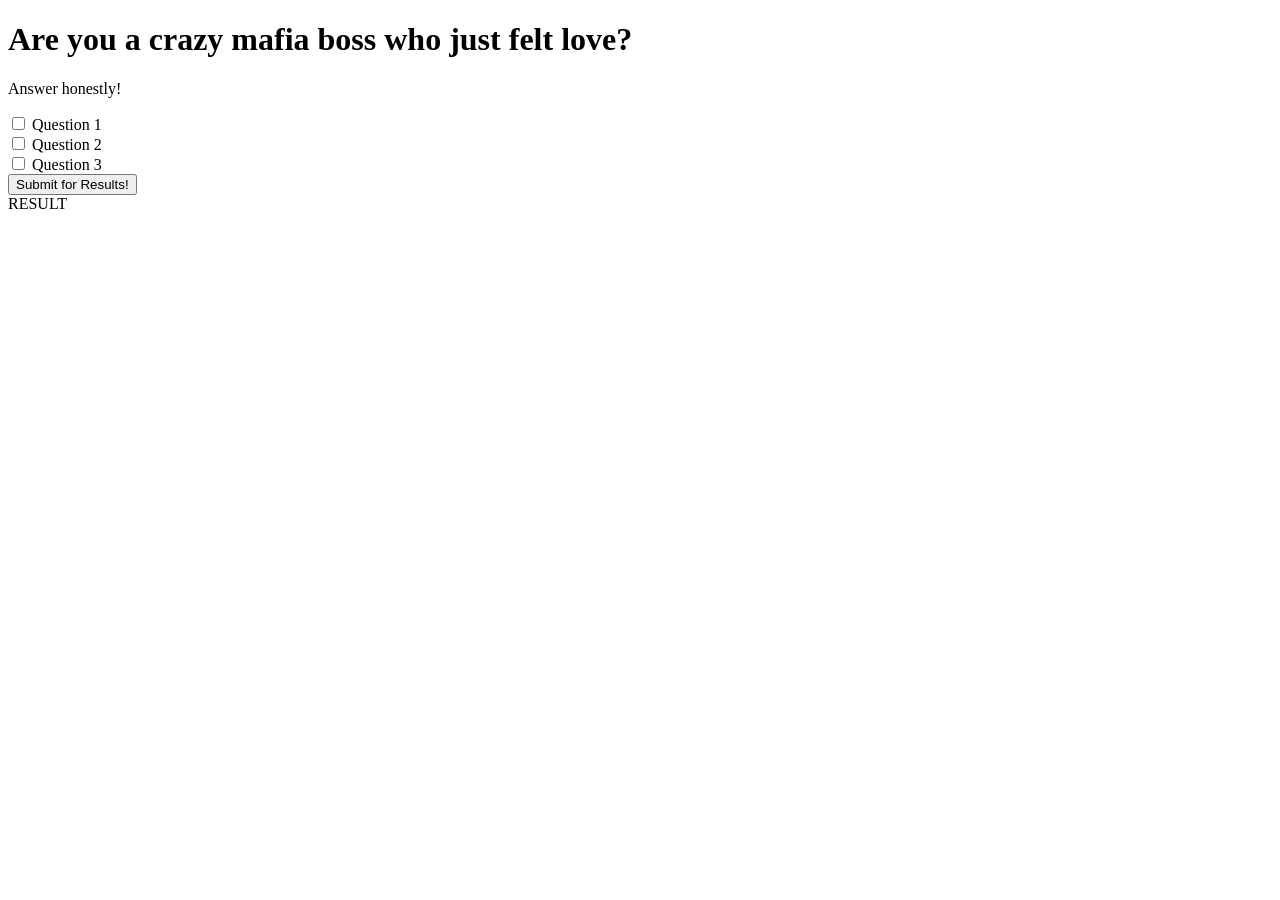
==== index.html @ 3c97e8bf "skeleton" ====
<!DOCTYPE html>
<html lang="en">
  <head>
    <link rel="stylesheet" href="style.css">
  </head>
  <body>
    <div class="wrap">
      <h1>Are you a crazy mafia boss who just felt love?</h1>
      <p class="sub">Answer honestly!</p>

      <div id="quiz">
        <div class="card">
            <input type="checkbox" id="q0">
            <span class="q">Question 1</span>
        </div>
        <div class="card">
            <input type="checkbox" id="q0">
            <span class="q">Question 2</span>
        </div>
        <div class="card">
            <input type="checkbox" id="q0">
            <span class="q">Question 3</span>
        </div>

        <button class="submit-btn">Submit for Results!</button>

        <div class="result-box" id="result">
          <div class="Badge" id="result-badge">RESULT</div>
          <p class="result-name" id="result-name"></p>
          <p class="result-desc" id="result-desc"></p>
        </div>
      </div>
    </div>
  </body>
</html>
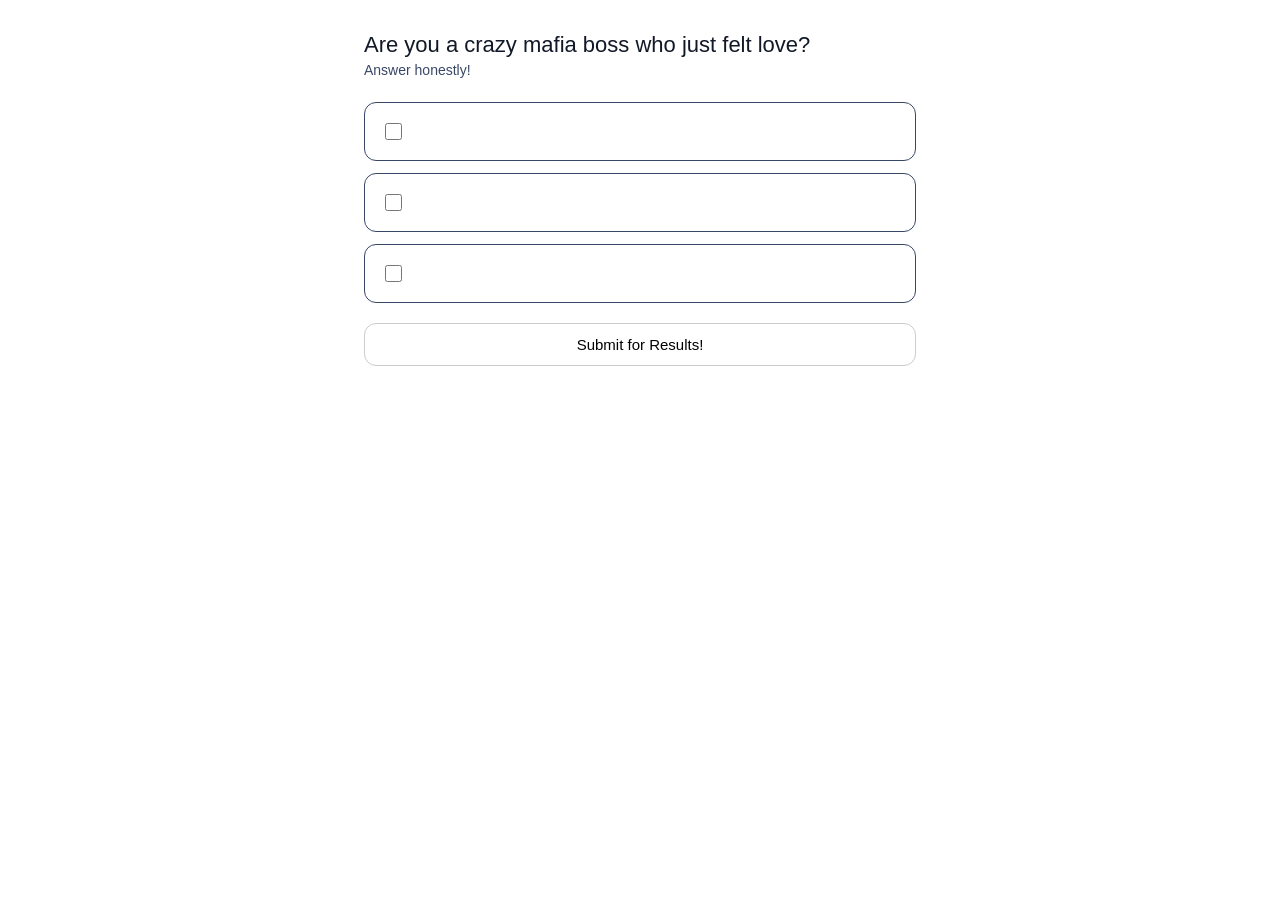
==== commit 5b5cff32: "start of js" ====
--- a/index.html
+++ b/index.html
@@ -1,7 +1,10 @@
 <!DOCTYPE html>
 <html lang="en">
   <head>
+    <meta charset="UTF-8">
+    <meta name="viewport" content="width=device-width, intial-scale=1.0">
     <link rel="stylesheet" href="style.css">
+    <title>Mafia Boss Love Quiz</title>
   </head>
   <body>
     <div class="wrap">
@@ -9,27 +12,19 @@
       <p class="sub">Answer honestly!</p>
 
       <div id="quiz">
-        <div class="card">
-            <input type="checkbox" id="q0">
-            <span class="q">Question 1</span>
-        </div>
-        <div class="card">
-            <input type="checkbox" id="q0">
-            <span class="q">Question 2</span>
-        </div>
-        <div class="card">
-            <input type="checkbox" id="q0">
-            <span class="q">Question 3</span>
-        </div>
+        <label class="card"><input type="checkbox" id="q0"><span class="q"></span></label>
+        <label class="card"><input type="checkbox" id="q0"><span class="q"></span></label>
+        <label class="card"><input type="checkbox" id="q0"><span class="q"></span></label>
+      </div>
 
-        <button class="submit-btn">Submit for Results!</button>
+      <button class="submit-btn">Submit for Results!</button>
 
-        <div class="result-box" id="result">
-          <div class="Badge" id="result-badge">RESULT</div>
-          <p class="result-name" id="result-name"></p>
-          <p class="result-desc" id="result-desc"></p>
-        </div>
+      <div class="result-box" id="result">
+        <div class="Badge" id="result-badge">RESULT</div>
+        <p class="result-name" id="result-name"></p>
+        <p class="result-desc" id="result-desc"></p>
       </div>
     </div>
+    <script src="quiz.js"></script>
   </body>
 </html>
--- a/style.css
+++ b/style.css
@@ -0,0 +1,107 @@
+* {
+  box-sizing: border-box;
+  margin:0;
+  padding:0;
+}
+
+body {
+  font-family: sans-serif;
+}
+
+.wrap{
+  padding: 2rem 1.5rem;
+  max-width: 600px;
+  margin: 0 auto;
+}
+
+h1 {
+  font-size: 22px;
+  font-weight: 500;
+  color: #111827;
+  margin-bottom: .25rem;
+}
+
+.sub{
+  font-size: 14px;
+  color: #394766;
+  margin-bottom: 1.5rem;
+}
+
+.card{
+  background: white;
+  border: 0.5px solid #394766;
+  border-radius: 12px;
+  padding: 1.25rem;
+  margin-bottom: .75rem;
+  display: flex;
+  align-items: center;
+  gap: 14px;
+  cursor: pointer;
+  transition: background .15s
+}
+.card input[type=checkbox]{
+  width:17px;
+  height:17px;
+  flex-shrink:0;
+  cursor:pointer;
+  accent-color:#7F77DD
+}
+
+.card:hover{
+  background: rgb(231, 233, 236);
+}
+
+.q{
+  font-size:15px;
+  color:#111827;
+  font-weight: 500;
+  margin-bottom: .75rem;
+}
+
+.submit-btn{
+  width:100%;
+  padding: 12px;
+  font-size:15px;
+  font-weight: 500;
+  background: white;
+  border: 1px solid #ccc;
+  border-radius: 12px;
+  cursor: pointer;
+  margin-top: .5rem;
+  transition: background.15s;
+}
+
+.submit-btn:hover{
+  background: #f0f0f0;
+}
+
+.result-box{
+  display: none;
+  margin-top: 1.5rem;
+  background: #f0f0f0;
+  border: 1px solid #ddd;
+  border-radius: 12px;
+  padding: 1.5rem; text-align: center;
+}
+
+.result-name{
+  font-size: 28px;
+  font-weight: 500;
+  margin-bottom: .5rem;
+}
+
+.result-desc{
+  font-size: 14px;
+  color: #444;
+  line-height: 1.7;
+}
+
+.badge{
+  display:inline-block;
+  font-size:12px;
+  padding:4px 12px;
+  border-radius: 8px;
+  background: white;
+  color:#343d89;
+  margin-bottom: .75rem;
+}
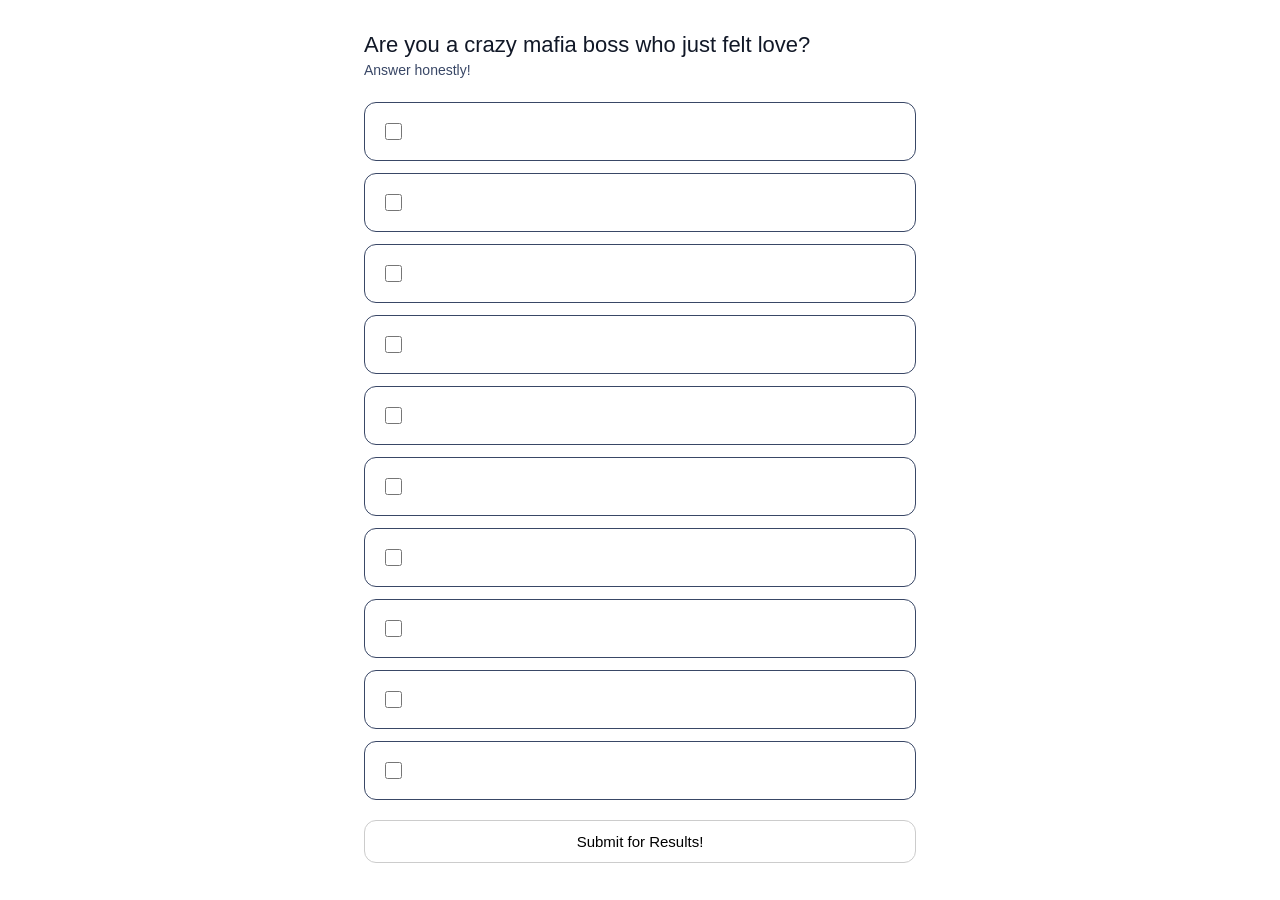
==== commit 2250aee6: "meow" ====
--- a/index.html
+++ b/index.html
@@ -13,11 +13,18 @@
 
       <div id="quiz">
         <label class="card"><input type="checkbox" id="q0"><span class="q"></span></label>
-        <label class="card"><input type="checkbox" id="q0"><span class="q"></span></label>
-        <label class="card"><input type="checkbox" id="q0"><span class="q"></span></label>
+        <label class="card"><input type="checkbox" id="q1"><span class="q"></span></label>
+        <label class="card"><input type="checkbox" id="q2"><span class="q"></span></label>
+        <label class="card"><input type="checkbox" id="q3"><span class="q"></span></label>
+        <label class="card"><input type="checkbox" id="q4"><span class="q"></span></label>
+        <label class="card"><input type="checkbox" id="q5"><span class="q"></span></label>
+        <label class="card"><input type="checkbox" id="q6"><span class="q"></span></label>
+        <label class="card"><input type="checkbox" id="q7"><span class="q"></span></label>
+        <label class="card"><input type="checkbox" id="q8"><span class="q"></span></label>
+        <label class="card"><input type="checkbox" id="q9"><span class="q"></span></label>
       </div>
 
-      <button class="submit-btn">Submit for Results!</button>
+      <button class="submit-btn" onclick="showResult()">Submit for Results!</button>
 
       <div class="result-box" id="result">
         <div class="Badge" id="result-badge">RESULT</div>
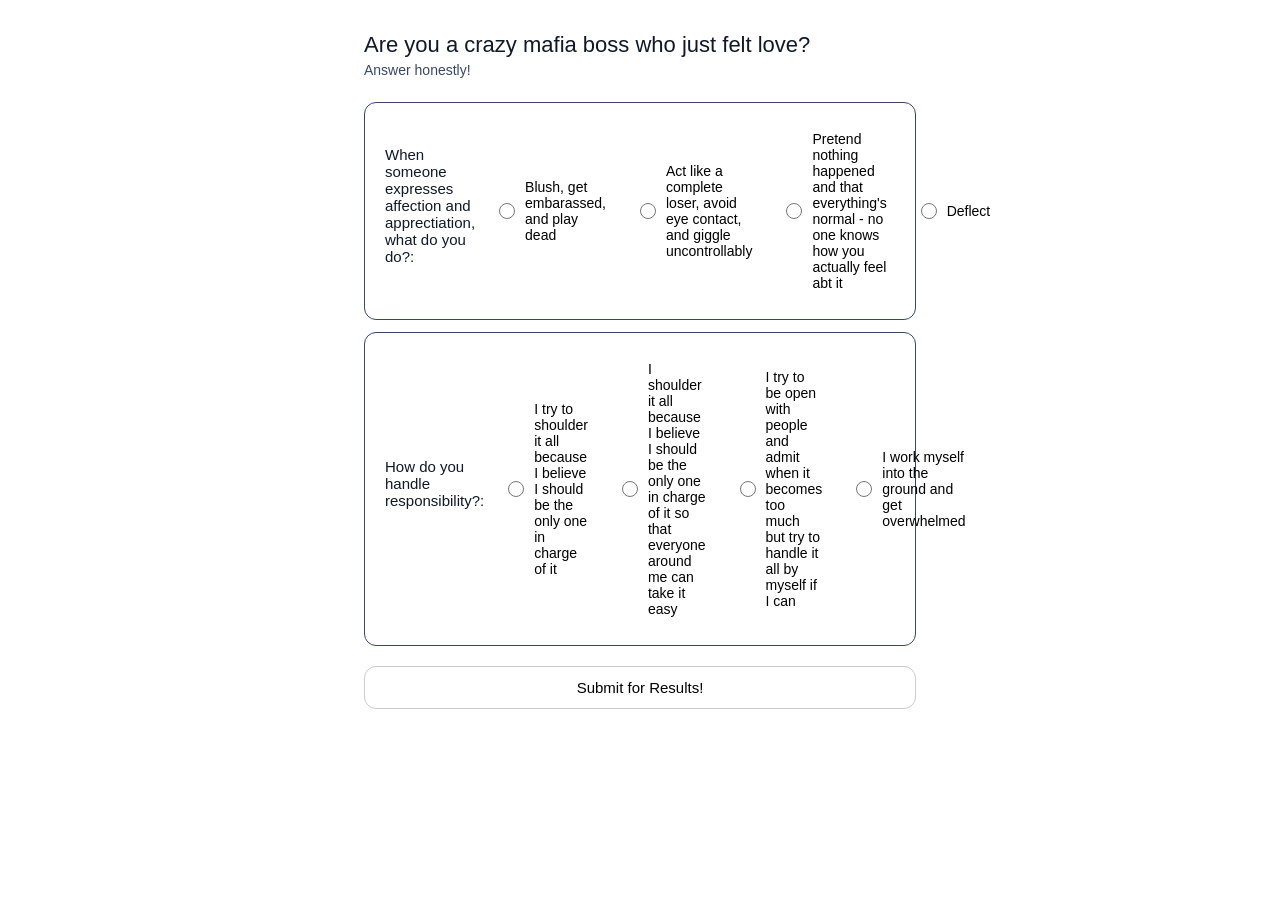
==== commit 07279fcd: "update question selection" ====
--- a/index.html
+++ b/index.html
@@ -12,22 +12,27 @@
       <p class="sub">Answer honestly!</p>
 
       <div id="quiz">
-        <label class="card"><input type="checkbox" id="q0"><span class="q"></span></label>
-        <label class="card"><input type="checkbox" id="q1"><span class="q"></span></label>
-        <label class="card"><input type="checkbox" id="q2"><span class="q"></span></label>
-        <label class="card"><input type="checkbox" id="q3"><span class="q"></span></label>
-        <label class="card"><input type="checkbox" id="q4"><span class="q"></span></label>
-        <label class="card"><input type="checkbox" id="q5"><span class="q"></span></label>
-        <label class="card"><input type="checkbox" id="q6"><span class="q"></span></label>
-        <label class="card"><input type="checkbox" id="q7"><span class="q"></span></label>
-        <label class="card"><input type="checkbox" id="q8"><span class="q"></span></label>
-        <label class="card"><input type="checkbox" id="q9"><span class="q"></span></label>
+        <div class="card">
+          <p class="q">When someone expresses affection and apprectiation, what do you do?:</p>
+          <label class="opt"><input type="radio" name="q0" value="a">Blush, get embarassed, and play dead</label>
+          <label class="opt"><input type="radio" name="q0" value="b">Act like a complete loser, avoid eye contact, and giggle uncontrollably</label>
+          <label class="opt"><input type="radio" name="q0" value="c">Pretend nothing happened and that everything's normal - no one knows how you actually feel abt it</label>
+          <label class="opt"><input type="radio" name="q0" value="last">Deflect</label>
+        </div>
+
+        <div class="card">
+          <p class="q">How do you handle responsibility?:</p>
+          <label class="opt"><input type="radio" name="q1" value="a">I try to shoulder it all because I believe I should be the only one in charge of it </label>
+          <label class="opt"><input type="radio" name="q1" value="b">I shoulder it all because I believe I should be the only one in charge of it so that everyone around me can take it easy </label>
+          <label class="opt"><input type="radio" name="q1" value="last">I try to be open with people and admit when it becomes too much but try to handle it all by myself if I can </label>
+          <label class="opt"><input type="radio" name="q1" value="c">I work myself into the ground and get overwhelmed</label>
+        </div>
       </div>
 
       <button class="submit-btn" onclick="showResult()">Submit for Results!</button>
 
       <div class="result-box" id="result">
-        <div class="Badge" id="result-badge">RESULT</div>
+        <div class="badge" id="result-badge"></div>
         <p class="result-name" id="result-name"></p>
         <p class="result-desc" id="result-desc"></p>
       </div>
--- a/style.css
+++ b/style.css
@@ -44,7 +44,7 @@
   height:17px;
   flex-shrink:0;
   cursor:pointer;
-  accent-color:#7F77DD
+  accent-color:#5b8bd8;
 }
 
 .card:hover{
@@ -56,6 +56,28 @@
   color:#111827;
   font-weight: 500;
   margin-bottom: .75rem;
+}
+
+.opt{
+  display:flex;
+  align-items:center;
+  gap:10px;
+  padding:8px 10px;
+  border-radius:8px;
+  cursor:pointer;
+  font-size:14px;
+  transition:background .15s
+}
+.opt:hover{
+  background:#f0f0f0;
+}
+
+.opt input[type=radio]{
+  width:16px;
+  height:16px;
+  flex-shrink:0;
+  cursor:pointer;
+  accent-color: #5b8bd8;
 }
 
 .submit-btn{
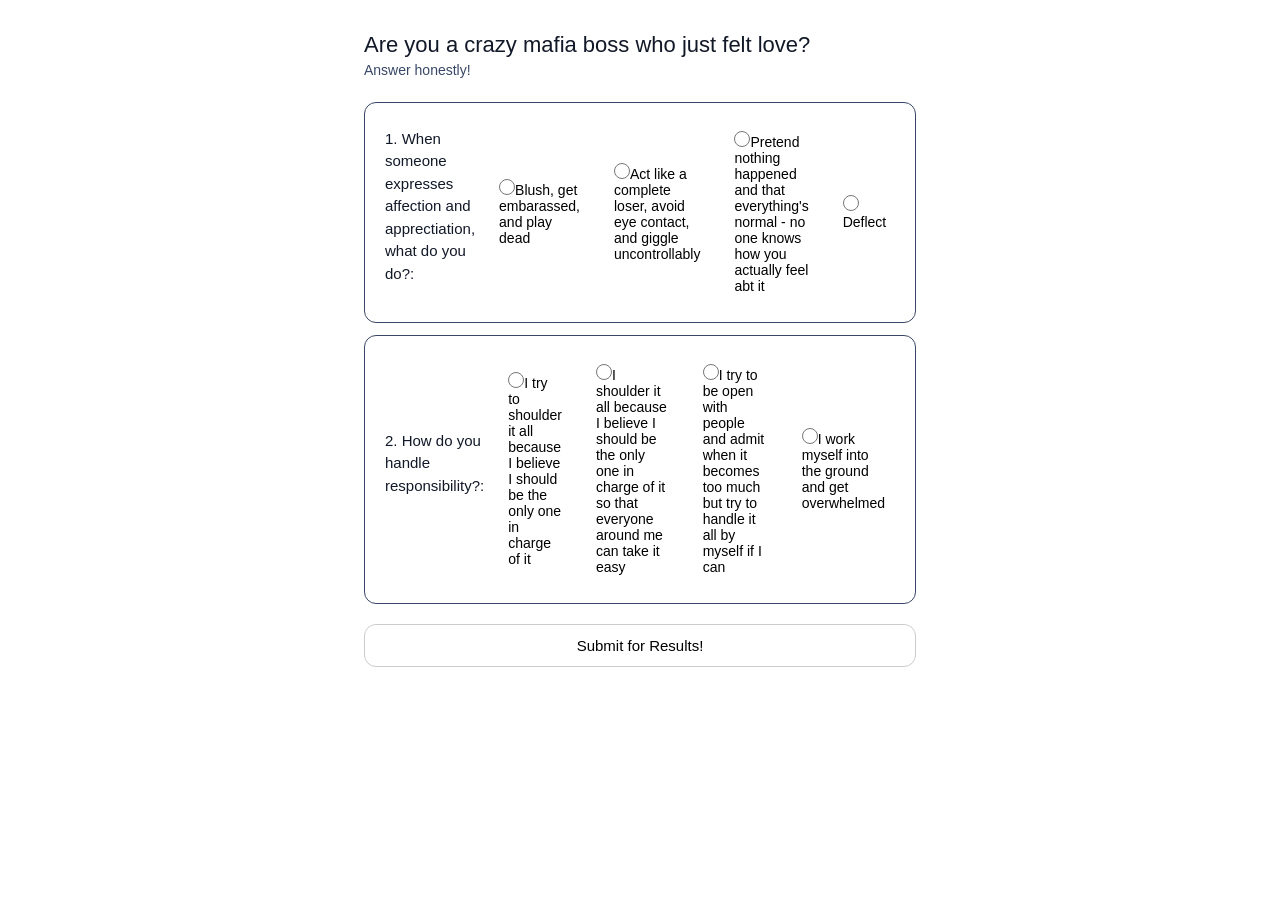
==== commit e3dde490: "meow" ====
--- a/index.html
+++ b/index.html
@@ -13,15 +13,15 @@
 
       <div id="quiz">
         <div class="card">
-          <p class="q">When someone expresses affection and apprectiation, what do you do?:</p>
+          <p class="q">1. When someone expresses affection and apprectiation, what do you do?:</p>
           <label class="opt"><input type="radio" name="q0" value="a">Blush, get embarassed, and play dead</label>
           <label class="opt"><input type="radio" name="q0" value="b">Act like a complete loser, avoid eye contact, and giggle uncontrollably</label>
-          <label class="opt"><input type="radio" name="q0" value="c">Pretend nothing happened and that everything's normal - no one knows how you actually feel abt it</label>
-          <label class="opt"><input type="radio" name="q0" value="last">Deflect</label>
+          <label class="opt"><input type="radio" name="q0" value="last">Pretend nothing happened and that everything's normal - no one knows how you actually feel abt it</label>
+          <label class="opt"><input type="radio" name="q0" value="c">Deflect</label>
         </div>
 
         <div class="card">
-          <p class="q">How do you handle responsibility?:</p>
+          <p class="q">2. How do you handle responsibility?:</p>
           <label class="opt"><input type="radio" name="q1" value="a">I try to shoulder it all because I believe I should be the only one in charge of it </label>
           <label class="opt"><input type="radio" name="q1" value="b">I shoulder it all because I believe I should be the only one in charge of it so that everyone around me can take it easy </label>
           <label class="opt"><input type="radio" name="q1" value="last">I try to be open with people and admit when it becomes too much but try to handle it all by myself if I can </label>
--- a/style.css
+++ b/style.css
@@ -56,12 +56,11 @@
   color:#111827;
   font-weight: 500;
   margin-bottom: .75rem;
+  line-height: 1.5;
 }
 
 .opt{
-  display:flex;
-  align-items:center;
-  gap:10px;
+  display:block;
   padding:8px 10px;
   border-radius:8px;
   cursor:pointer;
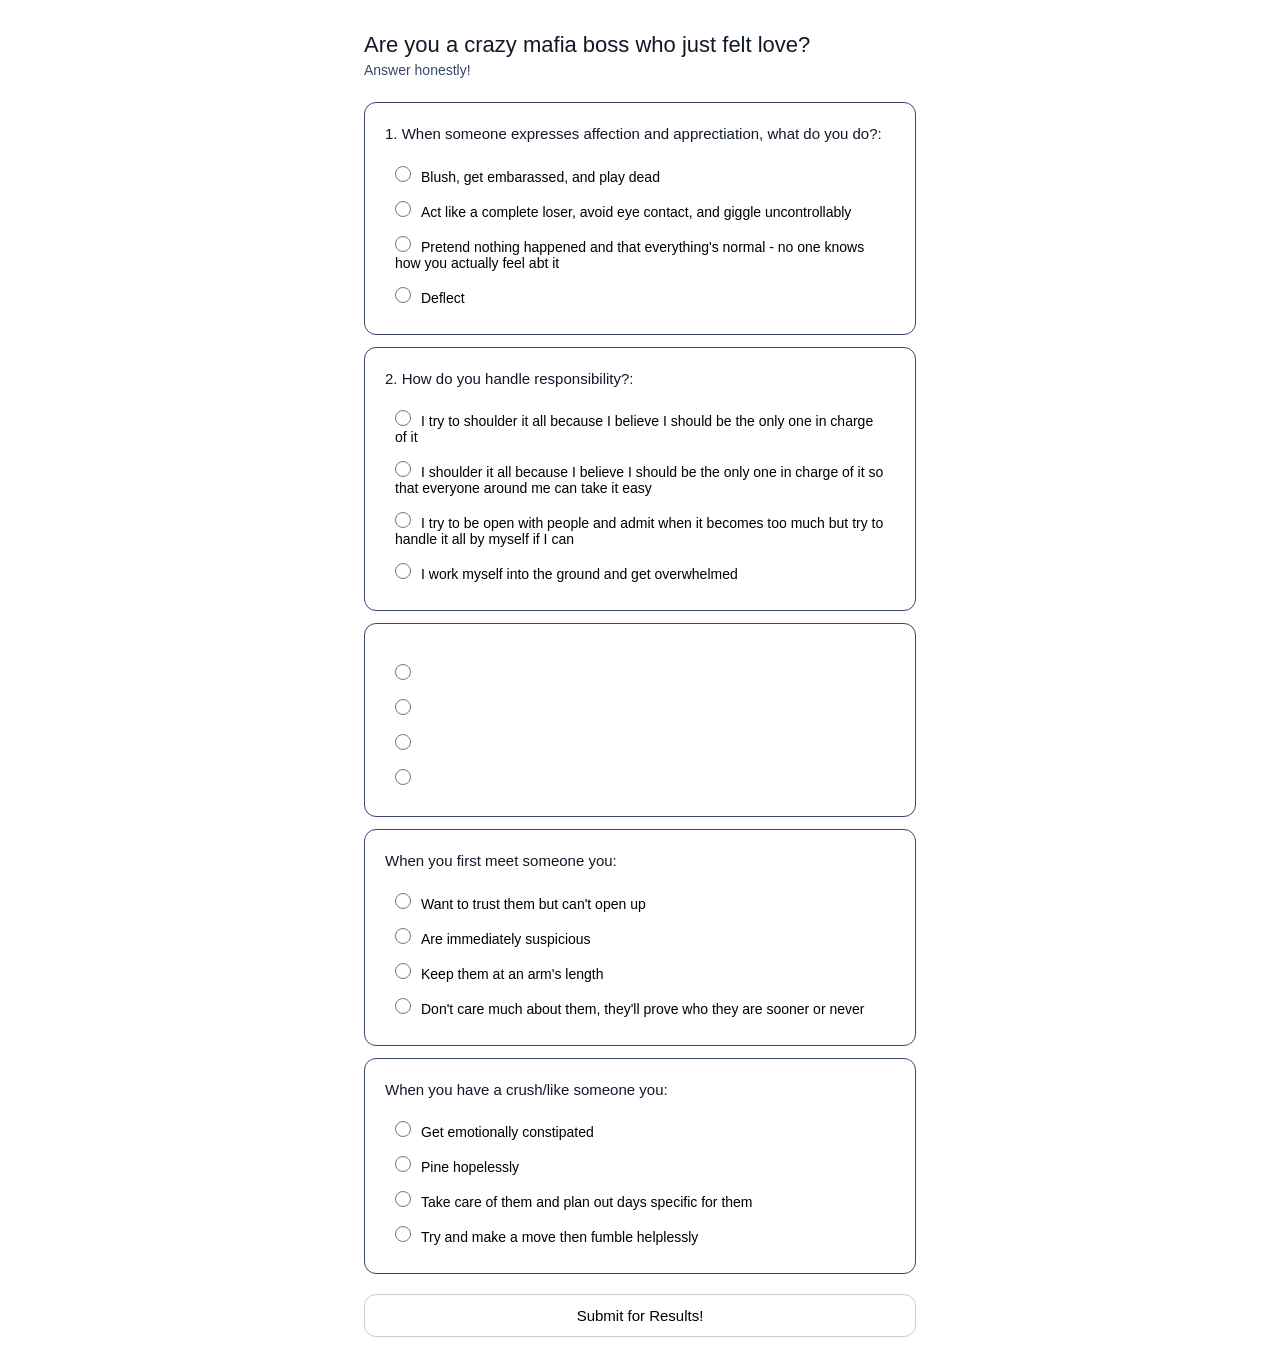
==== commit 45288b0a: "oki its working lol" ====
--- a/index.html
+++ b/index.html
@@ -16,7 +16,7 @@
           <p class="q">1. When someone expresses affection and apprectiation, what do you do?:</p>
           <label class="opt"><input type="radio" name="q0" value="a">Blush, get embarassed, and play dead</label>
           <label class="opt"><input type="radio" name="q0" value="b">Act like a complete loser, avoid eye contact, and giggle uncontrollably</label>
-          <label class="opt"><input type="radio" name="q0" value="last">Pretend nothing happened and that everything's normal - no one knows how you actually feel abt it</label>
+          <label class="opt"><input type="radio" name="q0" value="sh">Pretend nothing happened and that everything's normal - no one knows how you actually feel abt it</label>
           <label class="opt"><input type="radio" name="q0" value="c">Deflect</label>
         </div>
 
@@ -24,8 +24,32 @@
           <p class="q">2. How do you handle responsibility?:</p>
           <label class="opt"><input type="radio" name="q1" value="a">I try to shoulder it all because I believe I should be the only one in charge of it </label>
           <label class="opt"><input type="radio" name="q1" value="b">I shoulder it all because I believe I should be the only one in charge of it so that everyone around me can take it easy </label>
-          <label class="opt"><input type="radio" name="q1" value="last">I try to be open with people and admit when it becomes too much but try to handle it all by myself if I can </label>
+          <label class="opt"><input type="radio" name="q1" value="sh">I try to be open with people and admit when it becomes too much but try to handle it all by myself if I can </label>
           <label class="opt"><input type="radio" name="q1" value="c">I work myself into the ground and get overwhelmed</label>
+        </div>
+
+        <div class="card">
+          <p class="q"></p>
+          <label class="opt"><input type="radio" name="q2" value="a"></label>
+          <label class="opt"><input type="radio" name="q2" value="b"></label>
+          <label class="opt"><input type="radio" name="q2" value="sh"></label>
+          <label class="opt"><input type="radio" name="q2" value="c"></label>
+        </div>
+
+        <div class="card">
+          <p class="q">When you first meet someone you: </p>
+          <label class="opt"><input type="radio" name="q3" value="a">Want to trust them but can't open up </label>
+          <label class="opt"><input type="radio" name="q3" value="b">Are immediately suspicious </label>
+          <label class="opt"><input type="radio" name="q3" value="sh">Keep them at an arm's length </label>
+          <label class="opt"><input type="radio" name="q3" value="c">Don't care much about them, they'll prove who they are sooner or never</label>
+        </div>
+
+        <div class="card">
+          <p class="q">When you have a crush/like someone you: </p>
+          <label class="opt"><input type="radio" name="q4" value="a">Get emotionally constipated</label>
+          <label class="opt"><input type="radio" name="q4" value="b">Pine hopelessly </label>
+          <label class="opt"><input type="radio" name="q4" value="sh">Take care of them and plan out days specific for them </label>
+          <label class="opt"><input type="radio" name="q4" value="c">Try and make a move then fumble helplessly</label>
         </div>
       </div>
 
--- a/style.css
+++ b/style.css
@@ -33,9 +33,6 @@
   border-radius: 12px;
   padding: 1.25rem;
   margin-bottom: .75rem;
-  display: flex;
-  align-items: center;
-  gap: 14px;
   cursor: pointer;
   transition: background .15s
 }
@@ -74,7 +71,7 @@
 .opt input[type=radio]{
   width:16px;
   height:16px;
-  flex-shrink:0;
+  margin-right: 10px;
   cursor:pointer;
   accent-color: #5b8bd8;
 }
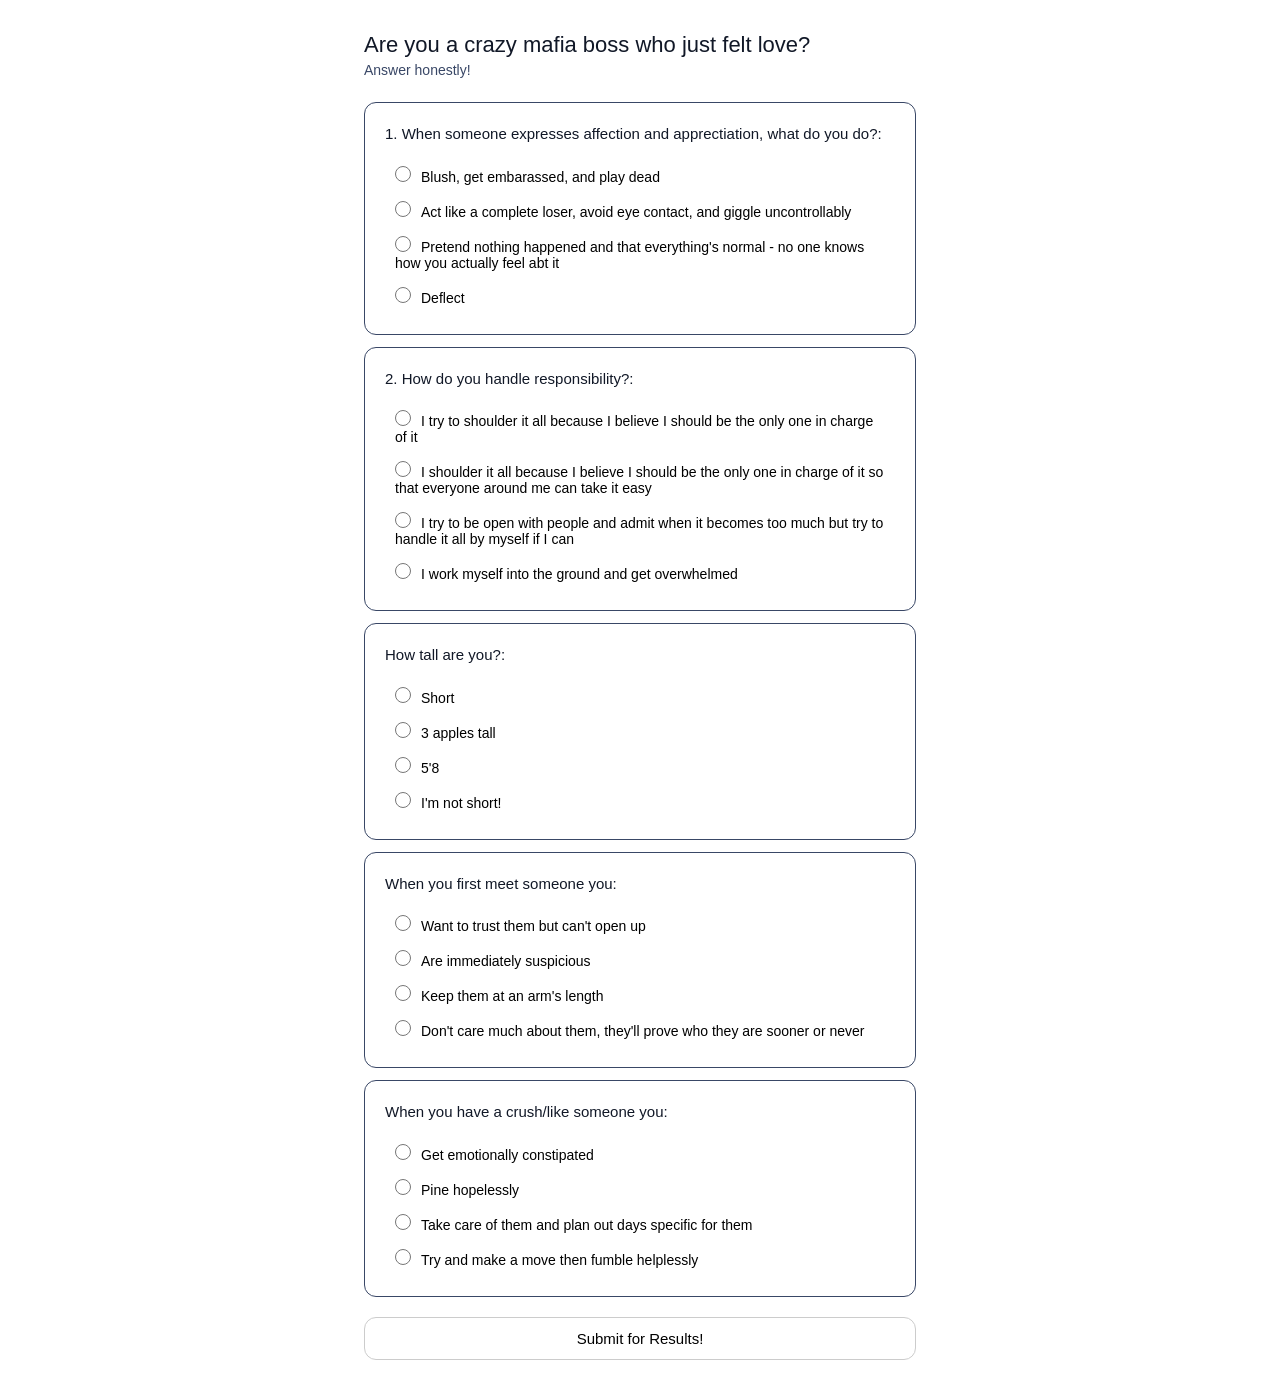
==== commit 55bf85cb: "more question" ====
--- a/index.html
+++ b/index.html
@@ -29,11 +29,11 @@
         </div>
 
         <div class="card">
-          <p class="q"></p>
-          <label class="opt"><input type="radio" name="q2" value="a"></label>
-          <label class="opt"><input type="radio" name="q2" value="b"></label>
-          <label class="opt"><input type="radio" name="q2" value="sh"></label>
-          <label class="opt"><input type="radio" name="q2" value="c"></label>
+          <p class="q">How tall are you?:</p>
+          <label class="opt"><input type="radio" name="q2" value="a">Short</label>
+          <label class="opt"><input type="radio" name="q2" value="b">3 apples tall</label>
+          <label class="opt"><input type="radio" name="q2" value="sh">5'8</label>
+          <label class="opt"><input type="radio" name="q2" value="c">I'm not short!</label>
         </div>
 
         <div class="card">
